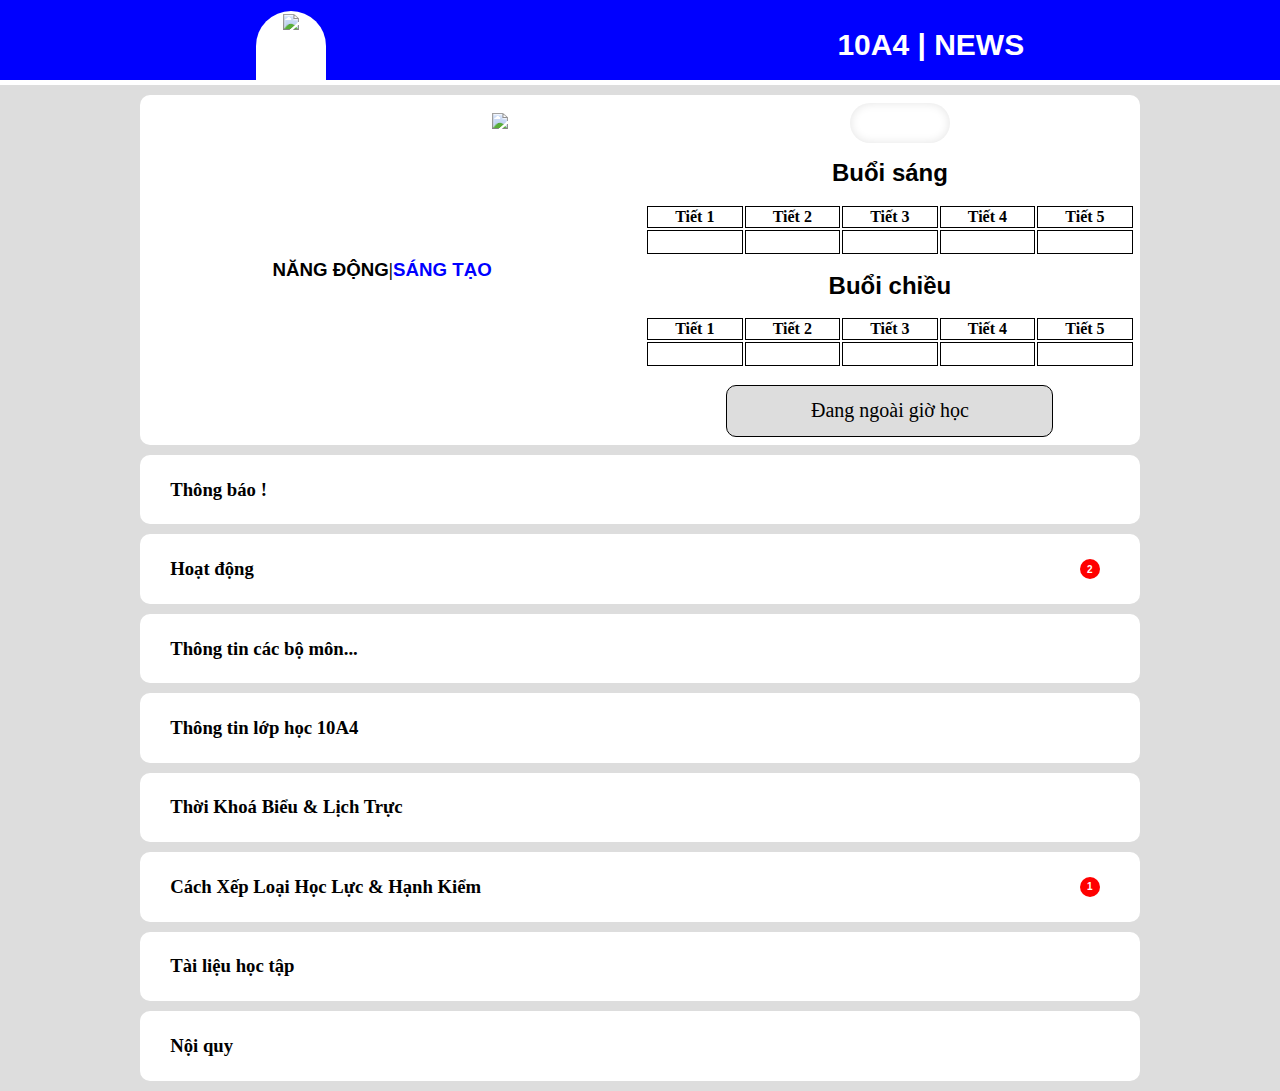
==== index.html @ 4b386094 "Add files via upload" ====
<!DOCTYPE html>
<html lang="en">
<head>
    <meta charset="UTF-8">
    <meta name="viewport" content="width=device-width, initial-scale=1.0">
    <title>LỚP-10A4 | NEWS</title>
    <script src="https://cdnjs.cloudflare.com/ajax/libs/jquery/3.6.0/jquery.min.js"></script>
    <link rel="icon" href="img/log_Thonglinh.png">
    <link rel="stylesheet" href="style.css">
    <link rel="stylesheet" href="styleSmall.css">
    <!--Link-Font-Icon-->
    <link rel="stylesheet" href="https://cdnjs.cloudflare.com/ajax/libs/font-awesome/6.4.2/css/all.min.css" integrity="sha512-z3gLpd7yknf1YoNbCzqRKc4qyor8gaKU1qmn+CShxbuBusANI9QpRohGBreCFkKxLhei6S9CQXFEbbKuqLg0DA==" crossorigin="anonymous" referrerpolicy="no-referrer" />
</head>
<body>
    <!--Main-Header-->
    <header id="mainHeader">
        <!--Logo-->
        <div id="boxLogo" style="display: flex; align-items: center; background-color: blue;">
            <!--Container-Logo-->
            <a href="http://thonglinh.dongthap.edu.vn/" target="_blank" rel="noopener noreferrer">
            <div id="boxTemp2" style="display: flex; align-items: center; justify-content: center;">
                <img src="img/log_Thonglinh.png" id="logo">
            </div>
            </a>
        </div>
        <!--Name-Class-->
        <h3> 10A4 | NEWS </h3>
    </header>


    <div id="container">
        <div id="QC">
            <div id="solog" >
                <h3 style="font-family: 'Segoe UI', Tahoma, Geneva, Verdana, sans-serif;"> NĂNG ĐỘNG <h3>|</h3> <h3 style="font-family: 'Segoe UI', Tahoma, Geneva, Verdana, sans-serif; color: blue;">SÁNG TẠO</h3></h3>
                <img src="img/college project-bro.png" style="height: 90%; width: auto;">
            </div>
            <div id="newDay">
                <div style="display: flex; align-items: center; flex-wrap: wrap; justify-content: center; width: 100%;">
                    <h3 id="dayofweek" style="color: blue;"></h3>
                    <h3 style="margin-left: 10px;" id="date"></h3>
                    <div id="boxNowtimes">
                        <h3 id="time"></h3>
                    </div>
                </div>
                <center><h2 style="font-family: 'Segoe UI', Tahoma, Geneva, Verdana, sans-serif; margin: 0;">Buổi sáng</h2></center>
                <table id="newDaytable">
                    <tr>
                        <th>Tiết 1</th>
                        <th>Tiết 2</th>
                        <th>Tiết 3</th>
                        <th>Tiết 4</th>
                        <th>Tiết 5</th>
                    </tr>
                    <tr>
                        <td id="bnc1" style="text-align: center; height: 20px;"></td>
                        <td id="bnc2" style="text-align: center; height: 20px;"></td>
                        <td id="bnc3" style="text-align: center; height: 20px;"></td>
                        <td id="bnc4" style="text-align: center; height: 20px;"></td>
                        <td id="bnc5" style="text-align: center; height: 20px;"></td>
                    </tr>
                </table>

                <center><h2 style="font-family: 'Segoe UI', Tahoma, Geneva, Verdana, sans-serif; margin: 0;">Buổi chiều</h2></center>
                <table id="newDaytable">
                    <tr>
                        <th>Tiết 1</th>
                        <th>Tiết 2</th>
                        <th>Tiết 3</th>
                        <th>Tiết 4</th>
                        <th>Tiết 5</th>
                    </tr>
                    <tr>
                        <td id="bcbnc1" style="text-align: center; height: 20px;"></td>
                        <td id="bcbnc2" style="text-align: center; height: 20px;"></td>
                        <td id="bcbnc3" style="text-align: center; height: 20px;"></td>
                        <td id="bcbnc4" style="text-align: center; height: 20px;"></td>
                        <td id="bcbnc5" style="text-align: center; height: 20px;"></td>
                    </tr>
                </table>
                    <div id="Learning">
                        Đang ngoài giờ học
                    </div>
                
            </div>
            <div id="iconClick">
            <i class="fa fa-chevron-circle-left" aria-hidden="true" onclick="clickLeft()"></i>
            <i class="fa fa-chevron-circle-right" aria-hidden="true" onclick="clickRight()"></i>
            </div>
        </div>




        <!--Notification-->
        <a href="thongbao.html" style="text-decoration: none;">
        <div id="notify">
            <div style="display: flex; align-items: center; justify-content: left;">
                <i class="fa fa-bell" aria-hidden="true"></i>
                <h3 style="margin-left: 10px; color: black;">Thông báo !</h3>
            </div>
                <i class="fa fa-angle-right" aria-hidden="true" style="text-align: right; margin-right: 20px; color: black;"></i>    
        </div></a>
        <!--Hoat Dong-->
        <a href="news.html" style="text-decoration: none;"><div id="notify">
            <div style="display: flex; align-items: center; justify-content: left;">
                <i class="fa fa-fire" style="color: blue; font-size: 20px; margin-left: 20px;" aria-hidden="true"></i>
                <h3 style="margin-left: 10px; color: black;"> Hoạt động </h3>
            </div>
            <div style="display: flex; align-items: center;">
                <div style="width: 20px; height: 20px; background-color: red; border-radius: 10px; margin-right: 20px; display: flex; align-items: center; justify-content: center; color: white; font-family: 'Segoe UI', Tahoma, Geneva, Verdana, sans-serif; font-size: 10px; font-weight: bold;"> 2 </div>
                <i class="fa fa-angle-right" aria-hidden="true" style="text-align: right; margin-right: 20px; color: black;"></i>
            </div>
        </div></a>
        <!--TT Mon Hoc-->
        <a href="infoMonhoc.html" style="text-decoration: none;" rel="noopener noreferrer">
        <div id="notify">
            <div style="display: flex; align-items: center; justify-content: left;">
                <i class="fa fa-info-circle" style="color: blue; font-size: 20px; margin-left: 20px;" aria-hidden="true"></i>
                <h3 style="margin-left: 10px; color: black;">Thông tin các bộ môn...</h3>
            </div>
            <i class="fa fa-angle-right" aria-hidden="true" style="text-align: right; margin-right: 20px; color: black;"></i>
        </div>
        </a>
        <!--TT Lop Hoc-->
        <a href="info10A4.html" style="text-decoration: none;"><div id="notify">
            <div style="display: flex; align-items: center; justify-content: left;">
                <i class="fa fa-users" style="color: blue; font-size: 20px; margin-left: 20px;" aria-hidden="true"></i>
                <h3 style="margin-left: 10px; color: black;">Thông tin lớp học 10A4</h3>
            </div>
            <i class="fa fa-angle-right" aria-hidden="true" style="text-align: right; margin-right: 20px; color: black;"></i>
        </div></a>
        <!--TKB-->
        <a href="time.html" style="text-decoration: none;"><div id="notify">
            <div style="display: flex; align-items: center; justify-content: left;">
                <i class="fa fa-calendar" style="color: blue; font-size: 20px; margin-left: 20px;" aria-hidden="true"></i>
                <h3 style="margin-left: 10px; color: black;">Thời Khoá Biểu & Lịch Trực</h3>
            </div>
            <i class="fa fa-angle-right" aria-hidden="true" style="text-align: right; margin-right: 20px; color: black;"></i>
        </div></a>
        <!--HLHK-->
        <a href="hocluc-hanhkiem.html" style="text-decoration: none;">
        <div id="notify">
            <div style="display: flex; align-items: center; justify-content: left;">
                <i class="fa fa-graduation-cap" style="color: blue; font-size: 20px; margin-left: 20px;" aria-hidden="true"></i>
                <h3 style="margin-left: 10px; color: black;">Cách Xếp Loại Học Lực & Hạnh Kiểm</h3>
            </div>
            <div style="display: flex; align-items: center;">
                <div style="width: 20px; height: 20px; background-color: red; border-radius: 10px; margin-right: 20px; display: flex; align-items: center; justify-content: center; color: white; font-family: 'Segoe UI', Tahoma, Geneva, Verdana, sans-serif; font-size: 10px; font-weight: bold;"> 1 </div>
                <i class="fa fa-angle-right" aria-hidden="true" style="text-align: right; margin-right: 20px; color: black;"></i>
            </div>
        </div></a>
        <!--Documents Learn-->
        <a href="docLearn.html" style="text-decoration: none;">
        <div id="notify">
            <div style="display: flex; align-items: center; justify-content: left;">
                <i class="fa fa-file-text" style="color: blue; font-size: 20px; margin-left: 20px;" aria-hidden="true"></i>
                <h3 style="margin-left: 10px; color: black;"> Tài liệu học tập </h3>
            </div>
            <i class="fa fa-angle-right" aria-hidden="true" style="text-align: right; margin-right: 20px; color: black;"></i>
        </div></a>
        <!--Noi qui-->
        <a href="noiquy.html" style="text-decoration: none;">
        <div id="notify">
            <div style="display: flex; align-items: center; justify-content: left;">
                <i class="fa fa-sticky-note" style="color: blue; font-size: 20px; margin-left: 20px;" aria-hidden="true"></i>
                <h3 style="margin-left: 10px; color: black;"> Nội quy </h3>
            </div>
            <i class="fa fa-angle-right" aria-hidden="true" style="text-align: right; margin-right: 20px; color: black;"></i>
        </div></a>
    </div>
</body>
<script src="main.js"></script>
</html>
---- style.css ----
body {
    margin: 0;
    background: #ddd;
}
#mainHeader {
    width: 100%;
    height: 70px;
    background-color: white;
    display: flex;
    align-items: center;
    justify-content: space-around;
    background-color: blue;
    padding-top: 10px;
    border-bottom: solid 5px white;
    box-shadow: none;
}
#mainHeader h3 {
    font-size: 30px;
    font-family: 'Segoe UI', Tahoma, Geneva, Verdana, sans-serif;
    color: white;
}
#logo {
    height: 65px;
    width: auto;
}
#boxTemp2 {
    width: 70px;
    height: 70px;
    border-top-left-radius: 35px;
    border-top-right-radius: 35px;
    background-color: white;
    cursor: pointer;
    margin-bottom: -2px;
}


#container {
    margin: 0 auto;
    width: 1020px;
}
#QC {
    width: 98%;
    height: 350px;
    background-color: white;
    border-radius: 10px;
    margin: 10px auto;
    display: flex;
    flex-wrap: wrap;
    align-items: center;
    justify-content: space-around;
    position: relative;
}
#solog {
    width: 50%; height: 100%; display: flex; flex-wrap: wrap; align-items: center; justify-content: center;
}
#newDay {
    width: 50%; height: 100%; display: flex; flex-wrap: wrap; align-items: center; justify-content: center;
}
.fa-chevron-circle-left {
    position: absolute;
    bottom: 10px;
    right: 50px;
    font-size: 30px;
    cursor: pointer;
    opacity: 0.125;
    z-index: 2;
}
.fa-chevron-circle-right {
    position: absolute;
    bottom: 10px;
    right: 10px;
    font-size: 30px;
    cursor: pointer;
    opacity: 0.5;
    z-index: 2;
}
#iconClick {
    display: none;
}
#boxNowtimes {
    width: 100px;
    height: 40px;
    background-color: white;
    margin-left: 10px;
    border-radius: 20px;
    box-shadow: inset 0px 0px 10px 0.5px rgba(0, 0, 0, 0.1);
    display: flex;
    align-items: center;
    justify-content: center;
}
#newDaytable {
    width: 98%;
}
#newDaytable th {
    width: 20%;
    border: solid 1px black;
}
#newDaytable td {
    width: 20%;
    border: solid 1px black;
}
#Learning {
    width: 65%;
    height: 50px;
    border-radius: 10px;
    background-color: #ddd;
    margin-left: 0;
    border: solid 1px black;
    font-size: 20px;
    display: flex;
    align-items: center;
    justify-content: center;
}



#notify {
    width: 98%;
    padding: 5px 0;
    background-color: white;
    margin: 10px auto;
    border-radius: 10px;
    display: flex;
    justify-content: space-between;
    align-items: center;
    cursor: pointer;
}
.fa-bell {
    color: blue;
    font-size: 20px;
    margin-left: 20px;
}










.BoxMon {
    margin: 10px auto 0;
    width: 98%;
    height: 300px;
    background-color: white;
    border-radius: 10px;
    display: flex;
    align-items: center;
    justify-content: space-between;
    flex-wrap: wrap;
}
.BoxMon img {
    height: 90%;
    width: auto;
    margin-left: 10px;
    border-radius: 10px;
}
#infoGV {
    margin: 0 auto;
}
#navbar {
    width: 1595px;
    margin: 10px auto 0;
    display: flex;
    align-items: center;
    padding: 0 10px;
    overflow: auto;
}
.boxItems {
    height: 40px;
    background-color: white;
    border-radius: 10px;
    display: flex;
    align-items: center;
    justify-content: space-between;
    padding: 0 10px;
    color: black;
    margin-right: 10px;
    user-select: none;
}

.containerNews {
    width: calc(98% - 20px);
    background-color: white;
    border-radius: 10px;
    margin: 10px auto;
    padding: 10px
}
.containerNews p {
    text-indent: 20px;
}
.content {
    width: 98%;
    margin: 10px auto;
    background-color: white;
    border-radius: 10px;
}
.content2 {
    width: 98%;
    margin: 10px auto;
    background-color: white;
    border-radius: 10px;
    padding-bottom: 20px;
}
.content2 a {
    margin-top: 10px;
}
.imgBoxcontainer {
    display: flex;
    flex-wrap: wrap;
    justify-content: space-around;
}
.day table {
    width: 100%;
}
.day tr th {
    width: 14%;
    text-align: center;
    border: solid 1px black;
}
.day tr td {
    width: 14%;
    text-align: center;
    border: solid 1px black;
}
---- styleSmall.css ----
@media only screen and (max-width: 1020px) {
    #container {
        width: 100%;
    }
    #solog, #newDay {
        display: flex;
    }
}
@media only screen and (max-width: 640px) {
    .BoxMon {
        height: 200px;
    }
    .BoxMon img {
        margin: 0px auto;
    }
    .imgTinh {
        width: 95%;
    }
    #solog, #newDay {
        width: 100%;
    }
    #newDay {
        display: none;
    }
    #iconClick {
        display: block;
    }
    #Learning {
        margin-left: -30%;
    }
}
@media only screen and (max-width: 1595px) {
    #navbar {
        width: calc(100% - 20px);
    }
}
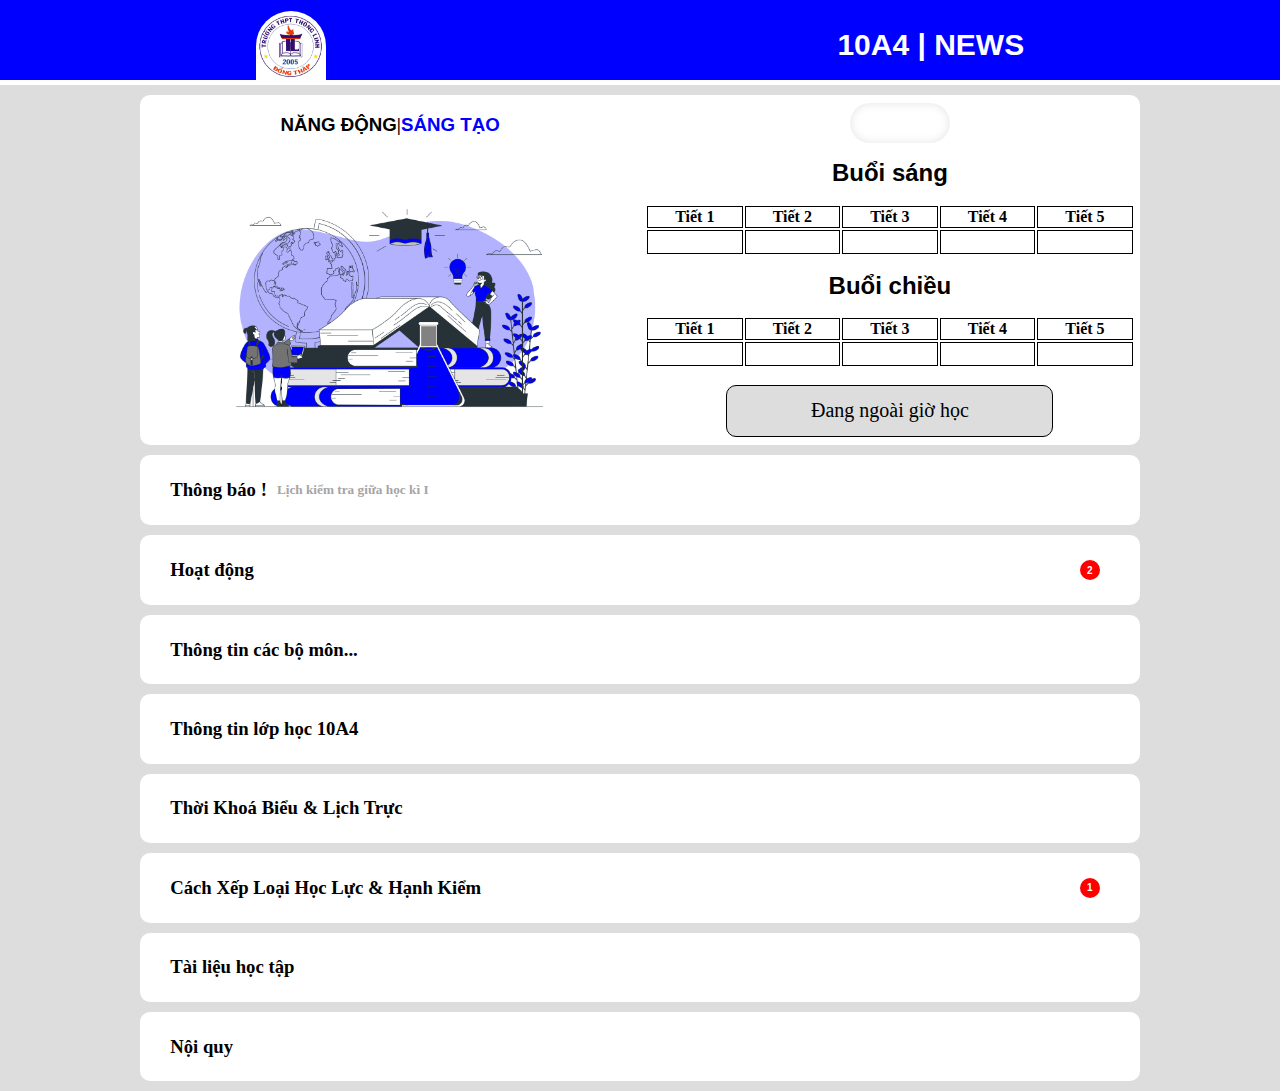
==== commit aa21477a: "index.html" ====
--- a/index.html
+++ b/index.html
@@ -97,6 +97,7 @@
             <div style="display: flex; align-items: center; justify-content: left;">
                 <i class="fa fa-bell" aria-hidden="true"></i>
                 <h3 style="margin-left: 10px; color: black;">Thông báo !</h3>
+                <h5 style="margin-left: 10px; color: #a5a5a5;">Lịch kiểm tra giữa học kì I</h5>
             </div>
                 <i class="fa fa-angle-right" aria-hidden="true" style="text-align: right; margin-right: 20px; color: black;"></i>    
         </div></a>
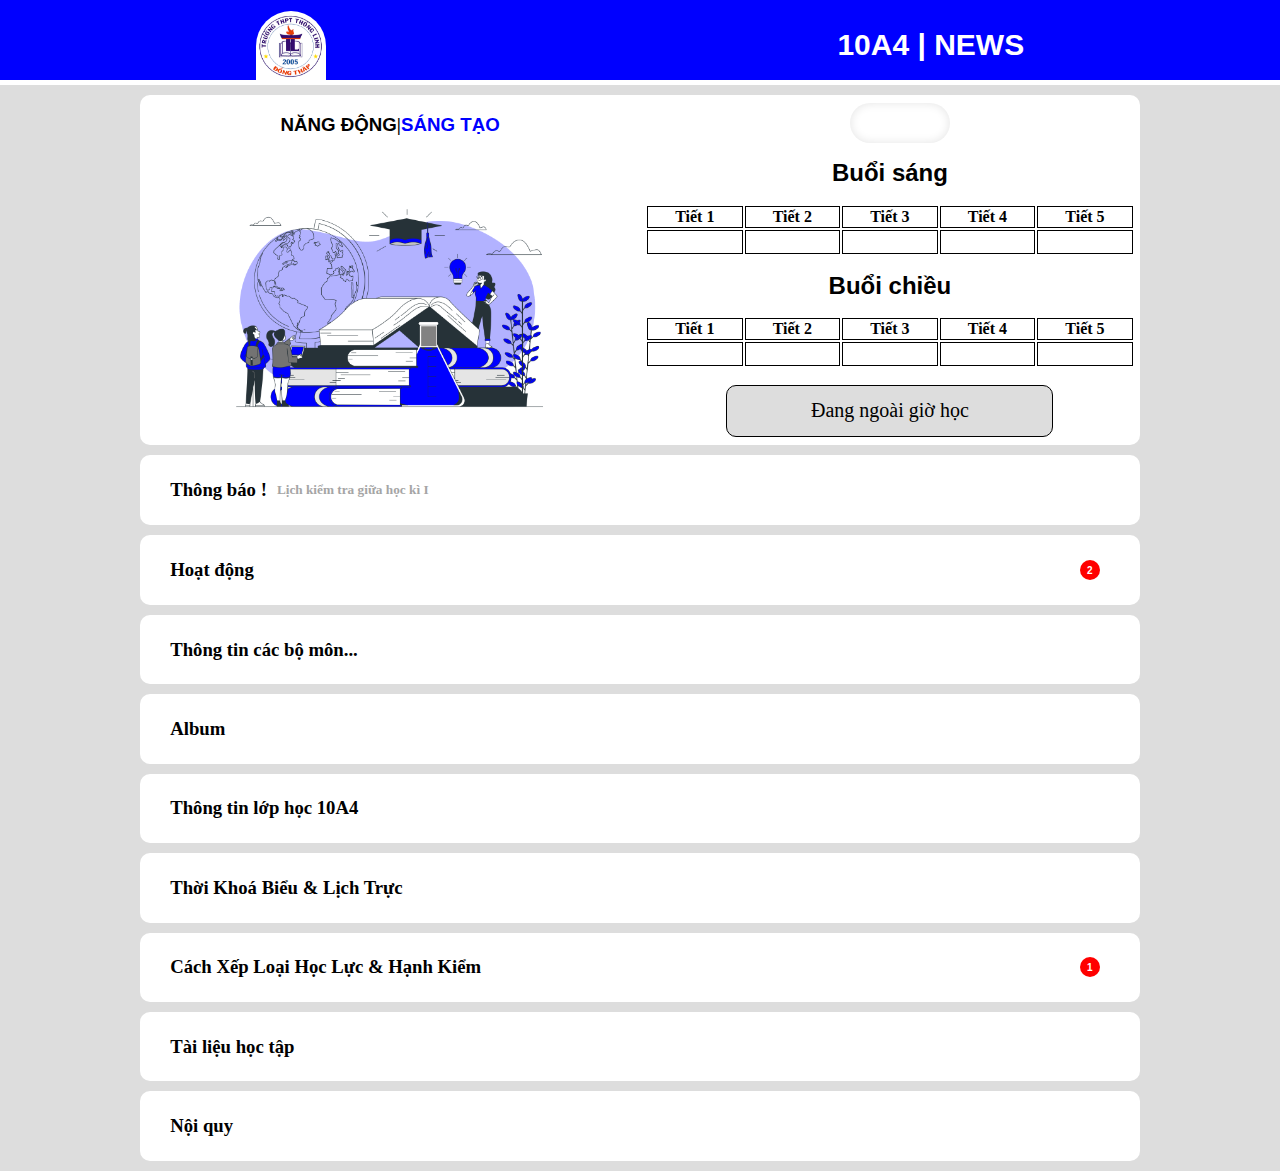
==== commit 235ee9ac: "index.html" ====
--- a/index.html
+++ b/index.html
@@ -122,6 +122,16 @@
             <i class="fa fa-angle-right" aria-hidden="true" style="text-align: right; margin-right: 20px; color: black;"></i>
         </div>
         </a>
+        <!--Album-->
+        <a href="album.html" style="text-decoration: none;" rel="noopener noreferrer">
+            <div id="notify">
+                <div style="display: flex; align-items: center; justify-content: left;">
+                    <i class="fa-solid fa-image" style="color: blue; font-size: 20px; margin-left: 20px;" aria-hidden="true"></i>
+                    <h3 style="margin-left: 10px; color: black;">Album</h3>
+                </div>
+                <i class="fa fa-angle-right" aria-hidden="true" style="text-align: right; margin-right: 20px; color: black;"></i>
+            </div>
+            </a>
         <!--TT Lop Hoc-->
         <a href="info10A4.html" style="text-decoration: none;"><div id="notify">
             <div style="display: flex; align-items: center; justify-content: left;">
